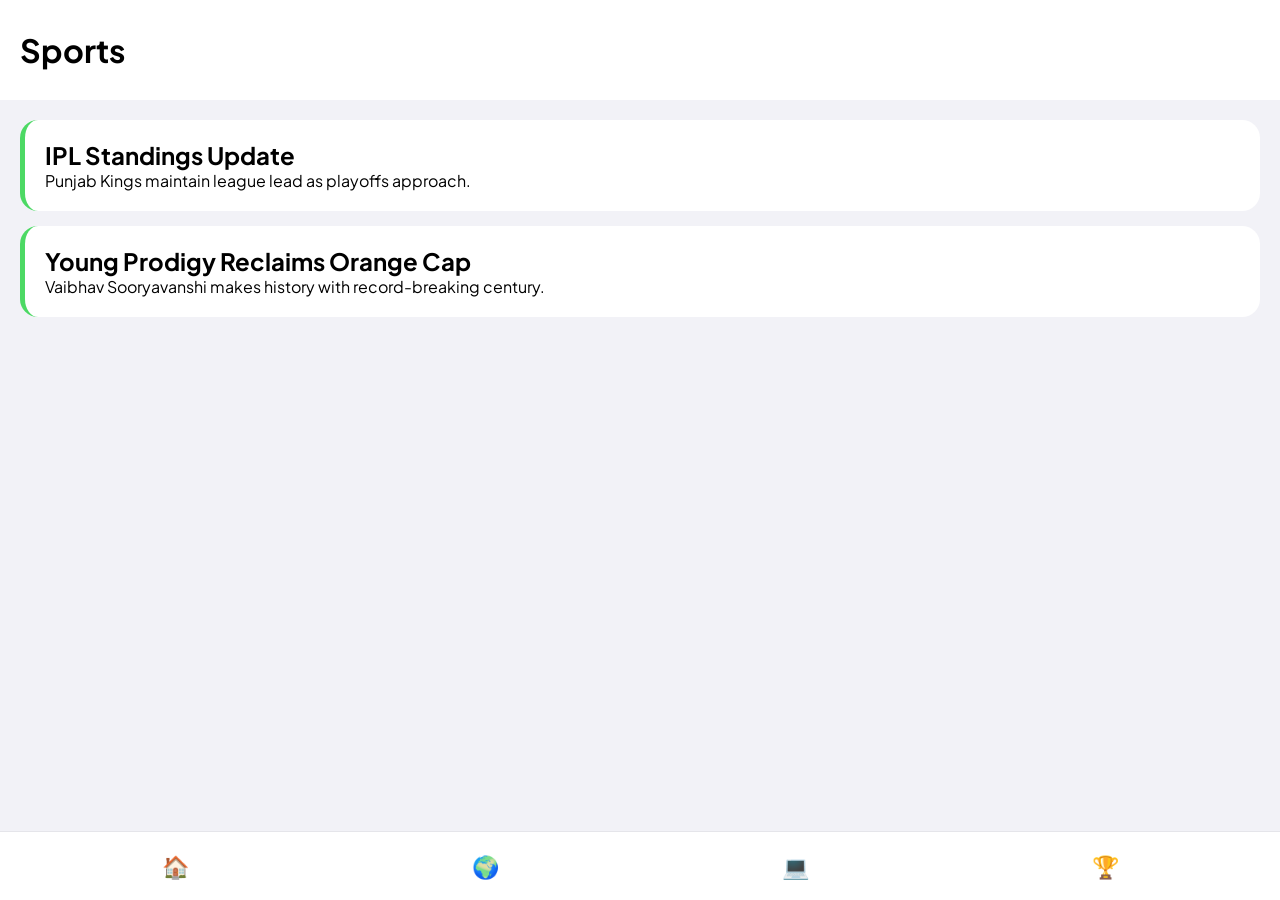
==== sports.html @ ed440f32 "Create sports.html" ====
<!DOCTYPE html>
<html lang="en">
<head>
    <meta charset="UTF-8">
    <meta name="viewport" content="width=device-width, initial-scale=1.0">
    <title>OmniNews | Sports</title>
    <link href="https://fonts.googleapis.com/css2?family=Plus+Jakarta+Sans:wght@400;600;800&display=swap" rel="stylesheet">
    <style>
        :root { --primary: #FF3B30; --bg: #F2F2F7; }
        * { margin: 0; padding: 0; box-sizing: border-box; font-family: 'Plus Jakarta Sans', sans-serif; }
        body { background-color: var(--bg); padding-bottom: 90px; }
        header { padding: 30px 20px; background: #fff; }
        .feed { padding: 20px; }
        .card { background: #fff; border-radius: 18px; padding: 20px; margin-bottom: 15px; border-left: 5px solid #4CD964; }
        nav { position: fixed; bottom: 0; width: 100%; background: #fff; display: flex; justify-content: space-around; padding: 20px; border-top: 1px solid #e5e5ea; }
        nav a { text-decoration: none; font-size: 22px; color: #8e8e93; }
        nav a.active { color: var(--primary); }
    </style>
</head>
<body>
    <header><h1>Sports</h1></header>
    <div class="feed">
        <div class="card"><h2>IPL Standings Update</h2><p>Punjab Kings maintain league lead as playoffs approach.</p></div>
        <div class="card"><h2>Young Prodigy Reclaims Orange Cap</h2><p>Vaibhav Sooryavanshi makes history with record-breaking century.</p></div>
    </div>
    <nav>
        <a href="index.html">🏠</a>
        <a href="world.html">🌍</a>
        <a href="tech.html">💻</a>
        <a href="sports.html" class="active">🏆</a>
    </nav>
</body>
</html>
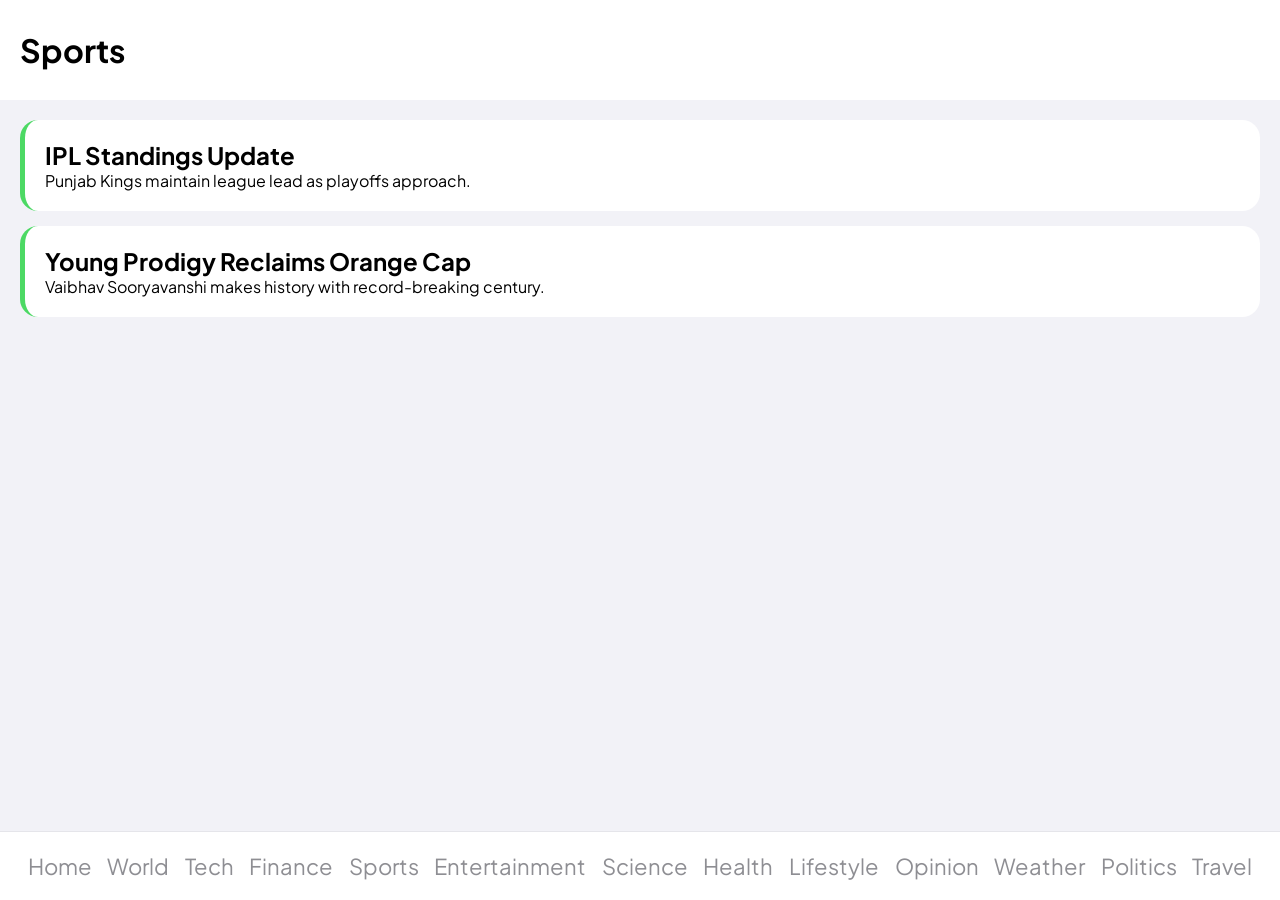
==== commit 893459fb: "Update sports.html" ====
--- a/sports.html
+++ b/sports.html
@@ -23,11 +23,20 @@
         <div class="card"><h2>IPL Standings Update</h2><p>Punjab Kings maintain league lead as playoffs approach.</p></div>
         <div class="card"><h2>Young Prodigy Reclaims Orange Cap</h2><p>Vaibhav Sooryavanshi makes history with record-breaking century.</p></div>
     </div>
-    <nav>
-        <a href="index.html">🏠</a>
-        <a href="world.html">🌍</a>
-        <a href="tech.html">💻</a>
-        <a href="sports.html" class="active">🏆</a>
-    </nav>
+   <nav>
+    <a href="index.html">Home</a>
+    <a href="world.html">World</a>
+    <a href="tech.html">Tech</a>
+    <a href="finance.html">Finance</a>
+    <a href="sports.html">Sports</a>
+    <a href="entertainment.html">Entertainment</a>
+    <a href="science.html">Science</a>
+    <a href="health.html">Health</a>
+    <a href="lifestyle.html">Lifestyle</a>
+    <a href="opinion.html">Opinion</a>
+    <a href="weather.html">Weather</a>
+    <a href="politics.html">Politics</a>
+    <a href="travel.html">Travel</a>
+</nav>
 </body>
 </html>
